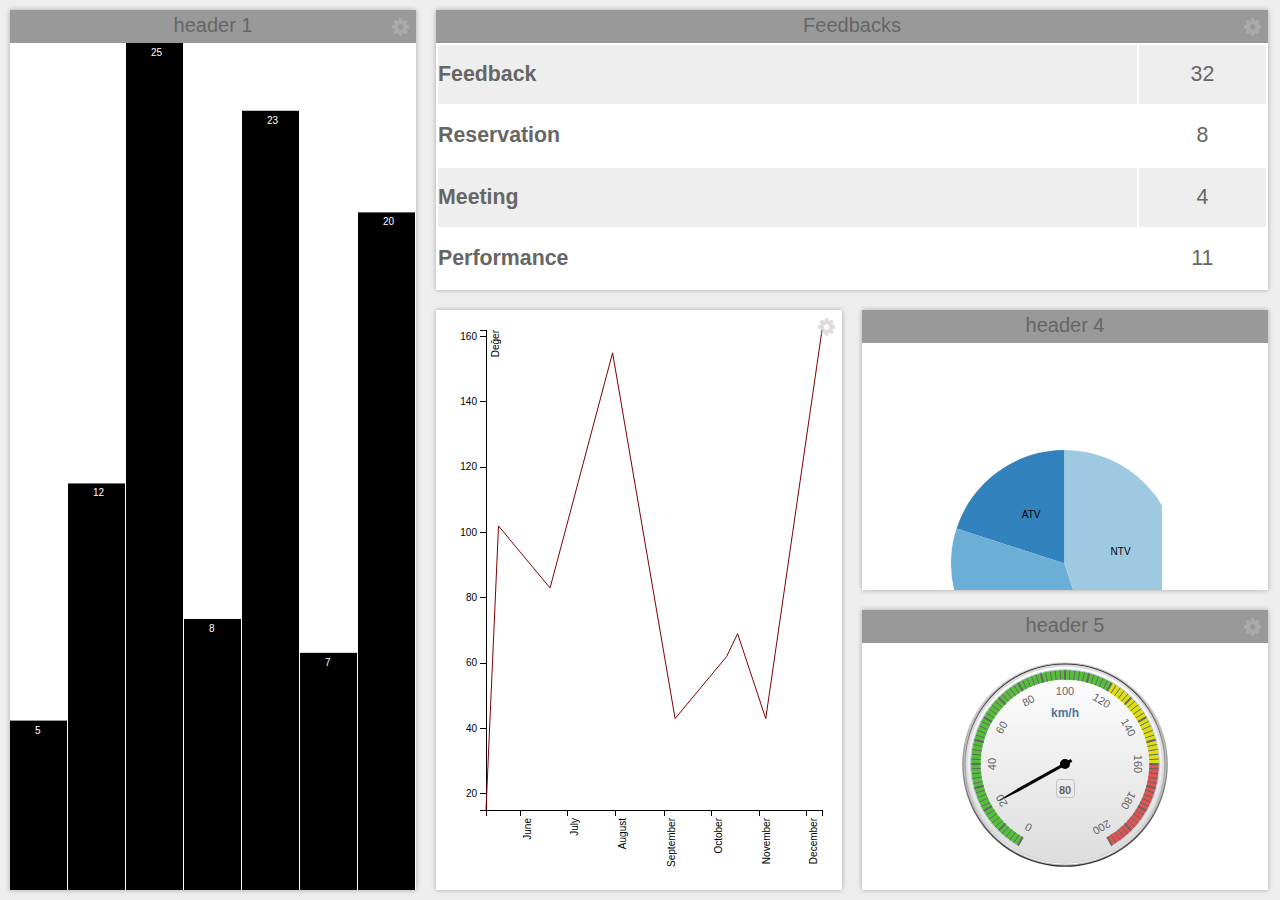
==== test/index.html @ 5748b8eb "auto dimension feature added, highcharts added" ====
<!DOCTYPE html>
<html>
<head>
  <meta http-equiv="content-type" content="text/html; charset=UTF8">
  <title>Dashboard Test Page</title>
  <link rel="stylesheet" href="../lib/development/css/jquery.gridster.css">
  <link rel="stylesheet" href="../lib/development/css/style.css">
</head>
<body>
  <div class="dashboard-container"></div>
  <script src="../lib/development/jquery/jquery-1.10.2.js"></script>
  <script src="../lib/development/underscore/underscore.js"></script>
  <script src="../lib/development/gridster/jquery.gridster.with-extras.js"></script>
  <script src="../lib/development/d3/d3.v3.js"></script>
  <script src="../lib/development/highcharts/highcharts.src.js"></script>
  <script src="../lib/development/highcharts/highcharts-more.src.js"></script>
  <script src="widgets.js"></script>
  <script src="../src/mdashboard.js"></script>
  <script>
    var dashboard = new MDashboard().init();
    var dashboardCollection = dashboard.createCollection(function(err, collection) {
        collection.add(widgets).render();
    });
  </script>
</body>
</html>
---- lib/development/css/style.css ----
@import "../font-awesome-4.0.3/css/font-awesome.min.css";

/* =============================================================================
   NORMALIZATION
========================================================================== */

* {
  margin: 0;
  padding: 0;
}

article, aside, details, figcaption, figure, footer, header, hgroup, nav, section {
  display: block;
}

[hidden] {
  display: none;
}

ul, ol {
  list-style: none;
}

/* =============================================================================
   COMMONS
========================================================================== */

* {
  -moz-box-sizing: border-box;
  -webkit-box-sizing: border-box;
  box-sizing: border-box;
}

body {
  background-color: #EEEEEE;
  font-family: 'Helvetica Neue', Arial, sans-serif;
  -webkit-font-smoothing: antialiased;
  font-size: x-small;
  color: #666666;
  width: 100%;
  height: 100%;
}

a {
  color: #004756;
  text-decoration: underline;
  font-weight: bold;
}

/* Gridster styles */
.gridster {
  /*width: 960px;*/
  margin: 0 auto;
}

.gridster .gs-w {
  background: #FFF;
  cursor: pointer;
  -webkit-box-shadow: 0 0 5px rgba(0, 0, 0, 0.3);
  box-shadow: 0 0 5px rgba(0, 0, 0, 0.3);
}

.gridster .player {
  -webkit-box-shadow: 3px 3px 5px rgba(0, 0, 0, 0.3);
  box-shadow: 3px 3px 5px rgba(0, 0, 0, 0.3);
}

.gridster .preview-holder {
  border: none !important;
  border-radius: 0 !important;
  background: rgba(255, 255, 255, .2) !important;
}

.gridster li header {
  background: #999;
  display: block;
  font-size: 20px;
  line-height: normal;
  padding: 4px 0 6px;
  margin: 0;
  cursor: move;
  text-align: center;
}

.mr025 {
  margin-right: .25em
}

.mr05 {
  margin-right: .5em
}

.mt025 {
  margin-top: .25em
}

.mdashboard-settings-icon {
  color: #BBB;
  position: absolute;
  right: 7px;
  top: 7px;
  z-index: 1000;
  opacity: .5;
}

.mdashboard-settings-icon:hover {
  color: #333;
  opacity: 1;
}

.mwidget-content {
  display: block;
  width: 100%;
  height: 100%;
  position: relative;
  padding: 0;
}

.gridster li {
  overflow: hidden;
}

.clearfix:after {
  content: " "; /* Older browser do not support empty content */
  visibility: hidden;
  display: block;
  height: 0;
  clear: both;
}

.chart {
  position: absolute;
  left: 0;
  bottom: 0;
}
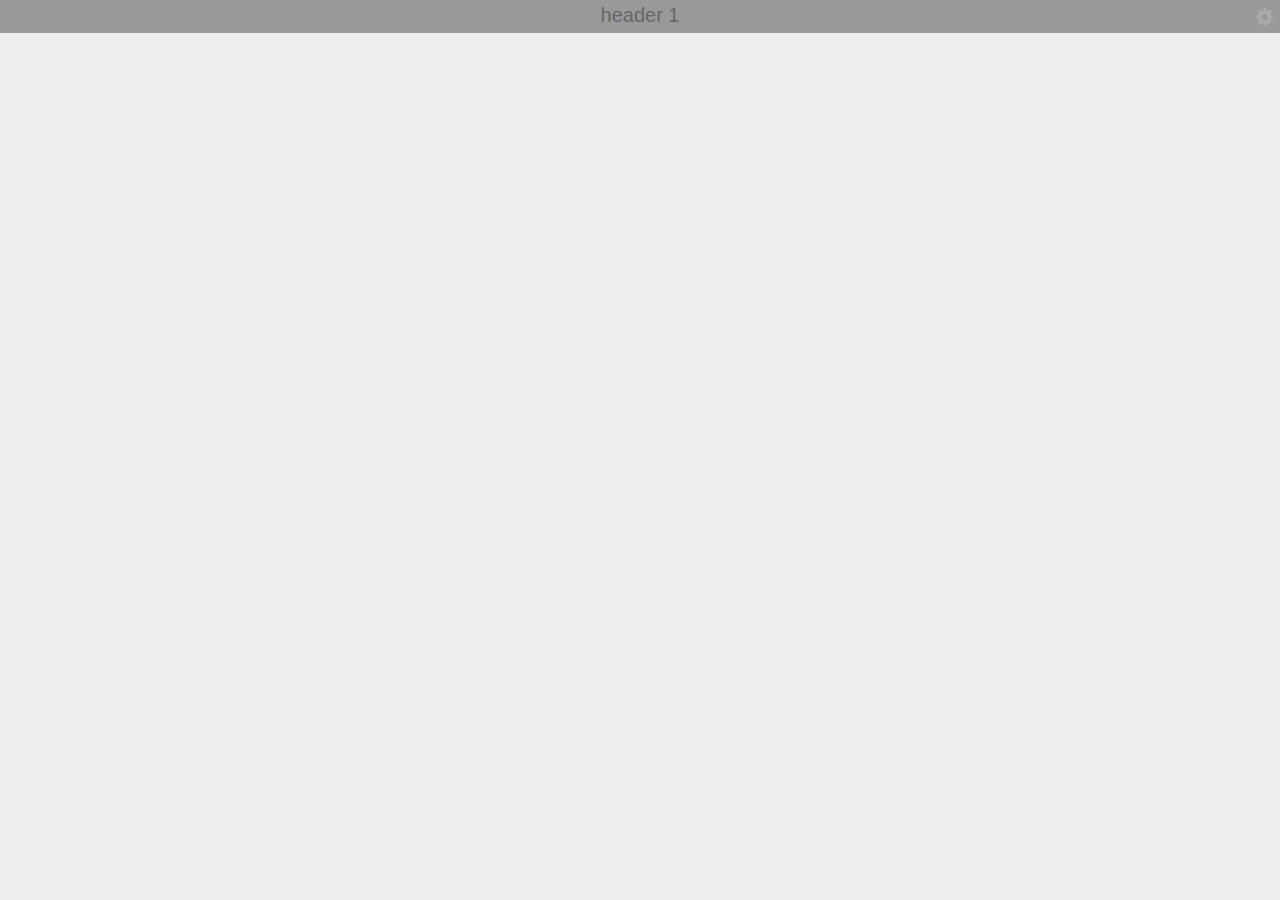
==== commit 65033bbc: "MService improved, dynamic data services testing" ====
--- a/test/index.html
+++ b/test/index.html
@@ -1,7 +1,7 @@
 <!DOCTYPE html>
 <html>
 <head>
-  <meta http-equiv="content-type" content="text/html; charset=UTF8">
+  <meta charset="utf-8">
   <title>Dashboard Test Page</title>
   <link rel="stylesheet" href="../lib/development/css/jquery.gridster.css">
   <link rel="stylesheet" href="../lib/development/css/style.css">
@@ -11,11 +11,13 @@
   <script src="../lib/development/jquery/jquery-1.10.2.js"></script>
   <script src="../lib/development/underscore/underscore.js"></script>
   <script src="../lib/development/gridster/jquery.gridster.with-extras.js"></script>
-  <script src="../lib/development/d3/d3.v3.js"></script>
+  <script src="../lib/development/async/async.js"></script>
+  <script src="../lib/development/picomodal/picoModal.js"></script>
+  <script charset="utf-8" src="../lib/development/d3/d3.v3.js"></script>
   <script src="../lib/development/highcharts/highcharts.src.js"></script>
   <script src="../lib/development/highcharts/highcharts-more.src.js"></script>
+  <script src="../src/mdashboard.js"></script>
   <script src="widgets.js"></script>
-  <script src="../src/mdashboard.js"></script>
   <script>
     var dashboard = new MDashboard().init();
     var dashboardCollection = dashboard.createCollection(function(err, collection) {
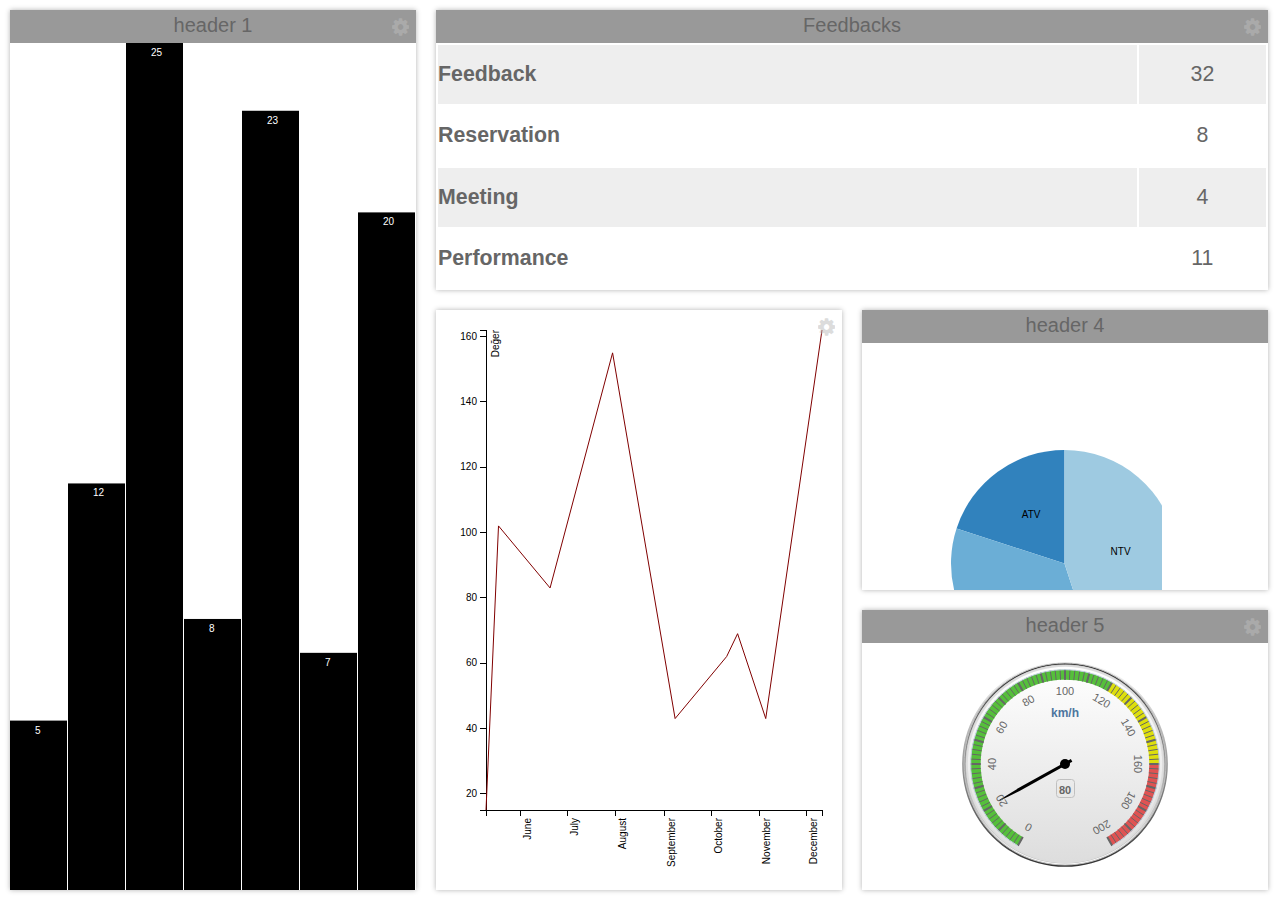
==== commit 4ed5d3fe: "css revised" ====
--- a/test/index.html
+++ b/test/index.html
@@ -4,7 +4,8 @@
   <meta charset="utf-8">
   <title>Dashboard Test Page</title>
   <link rel="stylesheet" href="../lib/development/css/jquery.gridster.css">
-  <link rel="stylesheet" href="../lib/development/css/style.css">
+  <link rel="stylesheet" href="../lib/development/css/mdashboard.css">
+  <link rel="stylesheet" href="../lib/development/font-awesome-4.0.3/css/font-awesome.min.css">
 </head>
 <body>
   <div class="dashboard-container"></div>
--- a/lib/development/css/mdashboard.css
+++ b/lib/development/css/mdashboard.css
@@ -0,0 +1,107 @@
+
+* {
+  margin: 0;
+  padding: 0;
+}
+
+article, aside, details, figcaption, figure, footer, header, hgroup, nav, section {
+  display: block;
+}
+
+[hidden] {
+  display: none;
+}
+
+.gridster {
+  margin: 0 auto;
+  font-family: 'Helvetica Neue', Arial, sans-serif;
+  -webkit-font-smoothing: antialiased;
+  font-size: x-small;
+  color: #666666;
+  -moz-box-sizing: border-box;
+  -webkit-box-sizing: border-box;
+  box-sizing: border-box;
+}
+
+.gridster a {
+  color: #004756;
+  text-decoration: underline;
+  font-weight: bold;
+}
+
+.gridster ul, .gridster ol {
+  list-style: none;
+}
+
+.gridster .gs-w {
+  background: #FFF;
+  cursor: pointer;
+  -webkit-box-shadow: 0 0 5px rgba(0, 0, 0, 0.3);
+  box-shadow: 0 0 5px rgba(0, 0, 0, 0.3);
+}
+
+.gridster .player {
+  -webkit-box-shadow: 3px 3px 5px rgba(0, 0, 0, 0.3);
+  box-shadow: 3px 3px 5px rgba(0, 0, 0, 0.3);
+}
+
+.gridster .preview-holder {
+  border: none !important;
+  border-radius: 0 !important;
+  background: rgba(255, 255, 255, .2) !important;
+}
+
+.gridster li header {
+  background: #999;
+  display: block;
+  font-size: 20px;
+  line-height: normal;
+  padding: 4px 0 6px;
+  margin: 0;
+  cursor: move;
+  text-align: center;
+}
+
+.mr025 {
+  margin-right: .25em
+}
+
+.mr05 {
+  margin-right: .5em
+}
+
+.mt025 {
+  margin-top: .25em
+}
+
+.mdashboard-settings-icon {
+  color: #BBB;
+  position: absolute;
+  right: 7px;
+  top: 7px;
+  z-index: 1000;
+  opacity: .5;
+}
+
+.mdashboard-settings-icon:hover {
+  color: #333;
+  opacity: 1;
+}
+
+.mwidget-content {
+  display: block;
+  width: 100%;
+  height: 100%;
+  position: relative;
+  padding: 0;
+}
+
+.gridster li {
+  overflow: hidden;
+}
+
+.chart {
+  position: absolute;
+  left: 0;
+  bottom: 0;
+}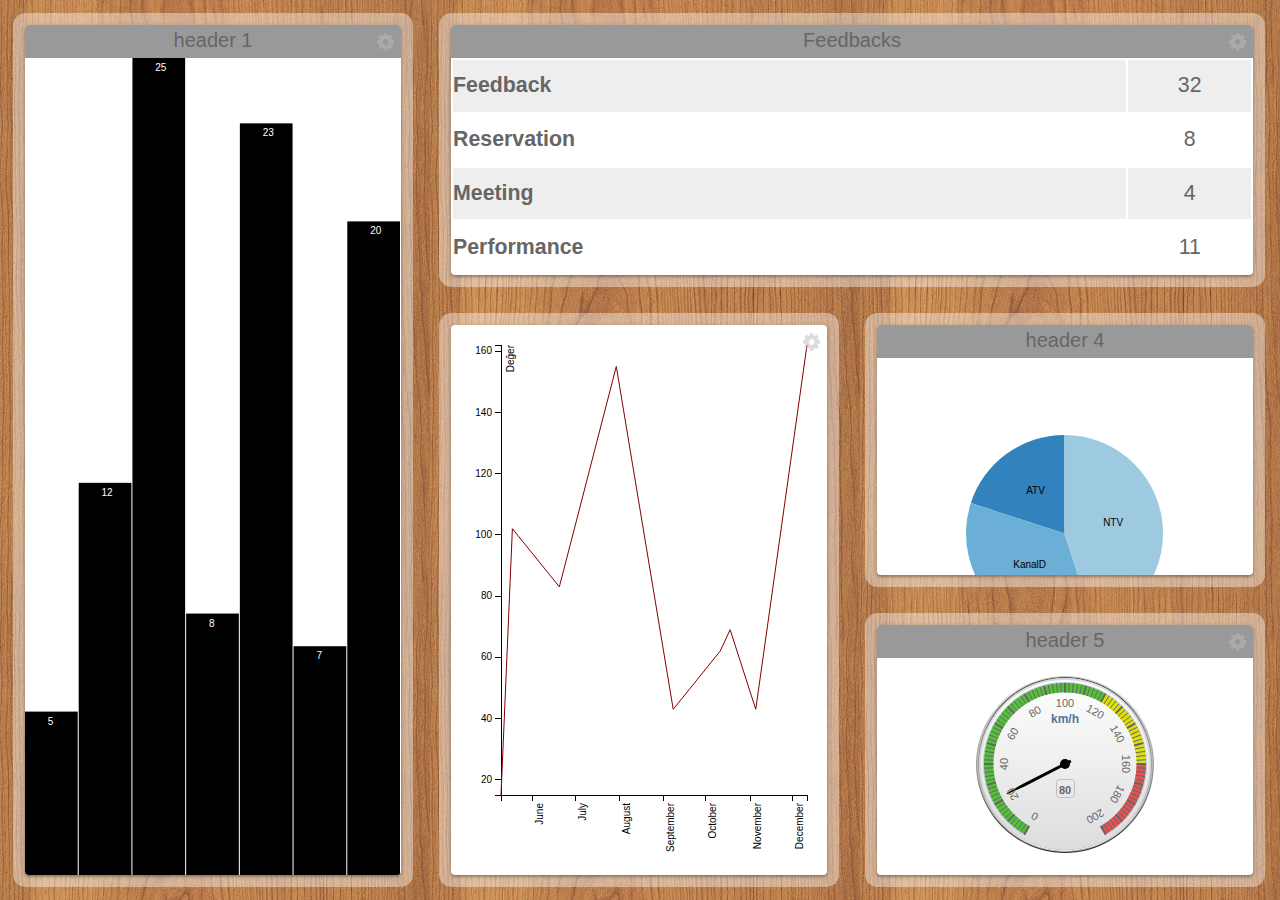
==== commit c874fcc3: "background changed, modal popup prepared" ====
--- a/test/index.html
+++ b/test/index.html
@@ -3,21 +3,31 @@
 <head>
   <meta charset="utf-8">
   <title>Dashboard Test Page</title>
-  <link rel="stylesheet" href="../lib/development/css/jquery.gridster.css">
-  <link rel="stylesheet" href="../lib/development/css/mdashboard.css">
+  <link rel="stylesheet" href="../lib/development/gridster/jquery.gridster.css">
   <link rel="stylesheet" href="../lib/development/font-awesome-4.0.3/css/font-awesome.min.css">
+  <link rel="stylesheet" href="../lib/development/boxer/jquery.fs.boxer.css">
+  <link rel="stylesheet" href="../lib/development/easy-responsive-tabs/easy-responsive-tabs.css">
+  <link rel="stylesheet" href="../src/css/mdashboard.css">
 </head>
 <body>
   <div class="dashboard-container"></div>
+
+  <!-- core libraries begin -->
   <script src="../lib/development/jquery/jquery-1.10.2.js"></script>
   <script src="../lib/development/underscore/underscore.js"></script>
   <script src="../lib/development/gridster/jquery.gridster.with-extras.js"></script>
-  <script src="../lib/development/async/async.js"></script>
-  <script src="../lib/development/picomodal/picoModal.js"></script>
+  <script src="../lib/development/boxer/jquery.fs.boxer.js"></script>
+  <script src="../lib/development/easy-responsive-tabs/easyResponsiveTabs.js"></script>
+  <script src="../src/mdashboard.js"></script>
+  <!-- core libraries end -->
+
+  <!-- chart libraries begin -->
   <script charset="utf-8" src="../lib/development/d3/d3.v3.js"></script>
   <script src="../lib/development/highcharts/highcharts.src.js"></script>
   <script src="../lib/development/highcharts/highcharts-more.src.js"></script>
-  <script src="../src/mdashboard.js"></script>
+  <!-- chart libraries end -->
+
+  <!-- site specific scripts begin -->
   <script src="widgets.js"></script>
   <script>
     var dashboard = new MDashboard().init();
@@ -25,5 +35,6 @@
         collection.add(widgets).render();
     });
   </script>
+  <!-- site specific scripts end -->
 </body>
 </html>--- a/lib/development/easy-responsive-tabs/easy-responsive-tabs.css
+++ b/lib/development/easy-responsive-tabs/easy-responsive-tabs.css
@@ -0,0 +1,189 @@
+﻿body {
+    margin: 0px;
+    padding: 0px;
+    background: #f5f5f5;
+    font-family: 'Segoe UI';
+}
+ul.resp-tabs-list, p {
+    margin: 0px;
+    padding: 0px;
+}
+
+.resp-tabs-list li {
+    font-weight: 600;
+    font-size: 13px;
+    display: inline-block;
+    padding: 13px 15px;
+    margin: 0;
+    list-style: none;
+    cursor: pointer;
+    float: left;
+}
+
+.resp-tabs-container {
+    padding: 0px;
+    background-color: #fff;
+    clear: left;
+}
+
+h2.resp-accordion {
+    cursor: pointer;
+    padding: 5px;
+    display: none;
+}
+
+.resp-tab-content {
+    display: none;
+    padding: 15px;
+}
+
+.resp-tab-active {
+    border: 1px solid #c1c1c1;
+    border-bottom: none;
+    margin-bottom: -1px !important;
+    padding: 12px 14px 14px 14px !important;
+}
+
+.resp-tab-active {
+    border-bottom: none;
+    background-color: #fff;
+}
+
+.resp-content-active, .resp-accordion-active {
+    display: block;
+}
+
+.resp-tab-content {
+    border: 1px solid #c1c1c1;
+}
+
+h2.resp-accordion {
+    font-size: 13px;
+    border: 1px solid #c1c1c1;
+    border-top: 0px solid #c1c1c1;
+    margin: 0px;
+    padding: 10px 15px;
+}
+
+h2.resp-tab-active {
+    border-bottom: 0px solid #c1c1c1 !important;
+    margin-bottom: 0px !important;
+    padding: 10px 15px !important;
+}
+
+h2.resp-tab-title:last-child {
+    border-bottom: 12px solid #c1c1c1 !important;
+    background: blue;
+}
+/*-----------Vertical tabs-----------*/
+.resp-vtabs ul.resp-tabs-list {
+    float: left;
+    width: 30%;
+}
+
+.resp-vtabs .resp-tabs-list li {
+    display: block;
+    padding: 15px 15px !important;
+    margin: 0;
+    cursor: pointer;
+    float: none;
+}
+
+.resp-vtabs .resp-tabs-container {
+    padding: 0px;
+    background-color: #fff;
+    border: 1px solid #c1c1c1;
+    float: left;
+    width: 68%;
+    min-height: 250px;
+    /*border-radius: 4px;*/
+    clear: none;
+}
+
+.resp-vtabs .resp-tab-content {
+    border: none;
+}
+
+.resp-vtabs li.resp-tab-active {
+    border: 1px solid #c1c1c1;
+    border-right: none;
+    background-color: #fff;
+    position: relative;
+    z-index: 1;
+    margin-right: -1px !important;
+    padding: 14px 15px 15px 14px !important;
+}
+
+.resp-arrow {
+    width: 0;
+    height: 0;
+    float: right;
+    margin-top: 3px;
+    border-left: 6px solid transparent;
+    border-right: 6px solid transparent;
+    border-top: 12px solid #c1c1c1;
+}
+
+h2.resp-tab-active span.resp-arrow {
+    border: none;
+    border-left: 6px solid transparent;
+    border-right: 6px solid transparent;
+    border-bottom: 12px solid #9B9797;
+}
+
+/*-----------Accordion styles-----------*/
+h2.resp-tab-active {
+    background: #DBDBDB !important;
+}
+.resp-easy-accordion  h2.resp-accordion {
+        display: block;
+}
+.resp-easy-accordion .resp-tab-content {
+    border: 1px solid #c1c1c1;
+}
+
+.resp-easy-accordion .resp-tab-content:last-child {
+    border-bottom: 1px solid #c1c1c1 !important;
+}
+
+.resp-jfit {
+    width: 100%;
+    margin: 0px;
+}
+
+.resp-tab-content-active {
+    display: block;
+}
+
+h2.resp-accordion:first-child {
+    border-top: 1px solid #c1c1c1 !important;
+}
+
+/*Here your can change the breakpoint to set the accordion, when screen resolution changed*/
+@media only screen and (max-width: 768px) {
+    ul.resp-tabs-list {
+        display: none;
+    }
+
+    h2.resp-accordion {
+        display: block;
+    }
+
+    .resp-vtabs .resp-tab-content {
+        border: 1px solid #C1C1C1;
+    }
+
+    .resp-vtabs .resp-tabs-container {
+        border: none;
+        float: none;
+        width: 100%;
+        min-height: initial;
+        clear: none;
+    }
+    .resp-accordion-closed {
+        display:none !important;
+    }
+    .resp-vtabs .resp-tab-content:last-child {
+        border-bottom: 1px solid #c1c1c1 !important;
+    }
+}
--- a/src/css/mdashboard.css
+++ b/src/css/mdashboard.css
@@ -0,0 +1,162 @@
+
+* {
+  margin: 0;
+  padding: 0;
+}
+
+article, aside, details, figcaption, figure, footer, header, hgroup, nav, section {
+  display: block;
+}
+
+body {
+  background: #e1c192 url(images/wood-005.png);
+}
+
+[hidden] {
+  display: none;
+}
+
+.gridster {
+  margin: 0 auto;
+  font-family: 'Helvetica Neue', Arial, sans-serif;
+  -webkit-font-smoothing: antialiased;
+  font-size: x-small;
+  color: #666666;
+  -moz-box-sizing: border-box;
+  -webkit-box-sizing: border-box;
+  box-sizing: border-box;
+}
+
+.gridster a {
+  color: #004756;
+  text-decoration: underline;
+  font-weight: bold;
+}
+
+.gridster ul, .gridster ol {
+  list-style: none;
+}
+
+.gridster .gs-w {
+  background: #FFF;
+  cursor: pointer;
+  /*-webkit-box-shadow: 0 0 5px rgba(0, 0, 0, 0.3);
+  box-shadow: 0 0 5px rgba(0, 0, 0, 0.3);*/
+  border-radius: 4px;
+  box-shadow: 0 2px 2px rgba(0,0,0,0.2), 0 1px 5px rgba(0,0,0,0.2), 0 0 0 12px rgba(255,255,255,0.4);
+}
+
+.gridster .player {
+  /*-webkit-box-shadow: 3px 3px 5p/x rgba(0, 0, 0, 0.3);
+  box-shadow: 3px 3px 5px rgba(0, 0, 0, 0.3);*/
+}
+
+.gridster .preview-holder {
+  border: none !important;
+  border-radius: 0 !important;
+  background: rgba(255, 255, 255, .2) !important;
+}
+
+.gridster li header {
+  background: #999;
+  display: block;
+  font-size: 20px;
+  line-height: normal;
+  padding: 4px 0 6px;
+  margin: 0;
+  cursor: move;
+  text-align: center;
+}
+
+.mr025 {
+  margin-right: .25em
+}
+
+.mr05 {
+  margin-right: .5em
+}
+
+.mt025 {
+  margin-top: .25em
+}
+
+.mdashboard-settings-icon {
+  color: #BBB;
+  position: absolute;
+  right: 7px;
+  top: 7px;
+  z-index: 1000;
+  opacity: .5;
+}
+
+.mdashboard-settings-icon:hover {
+  color: #333;
+  opacity: 1;
+}
+
+.mwidget-content {
+  display: block;
+  width: 100%;
+  height: 100%;
+  position: relative;
+  padding: 0;
+}
+
+.gridster li {
+  overflow: hidden;
+}
+
+.chart {
+  position: absolute;
+  left: 0;
+  bottom: 0;
+}
+
+.loading:after {
+	border-width: 0 3px 0 0;
+	border-style: solid;
+	border-color: rgba(0, 0, 0, .5);
+	border-radius: 50%;
+	display: block;
+	height: 50px;
+	left: 50%;
+	margin: -25px 0 0 -25px;
+	position: absolute;
+	top: 50%;
+	width: 50px;
+
+	content: "";
+
+	animation: spin 1s infinite linear;
+	-webkit-animation: spin 1s infinite linear;
+}
+@keyframes spin {
+	from { transform: rotate(0deg); }
+	to { transform: rotate(360deg); }
+}
+@-webkit-keyframes spin {
+	from { -webkit-transform: rotate(0deg); }
+	to { -webkit-transform: rotate(360deg); }
+}
+
+.settings-table {
+  border-spacing: 10px;
+  border-collapse: separate;
+}
+
+.settings {
+  width: 550px;
+  height: 700px;
+}
+
+#boxer, .resp-vtabs {
+  background-color: #eeeeee;
+}
+
+#boxer.inline {
+  padding: 15px;
+}
+
+.resp-vtabs {
+  border-radius: 0;
+}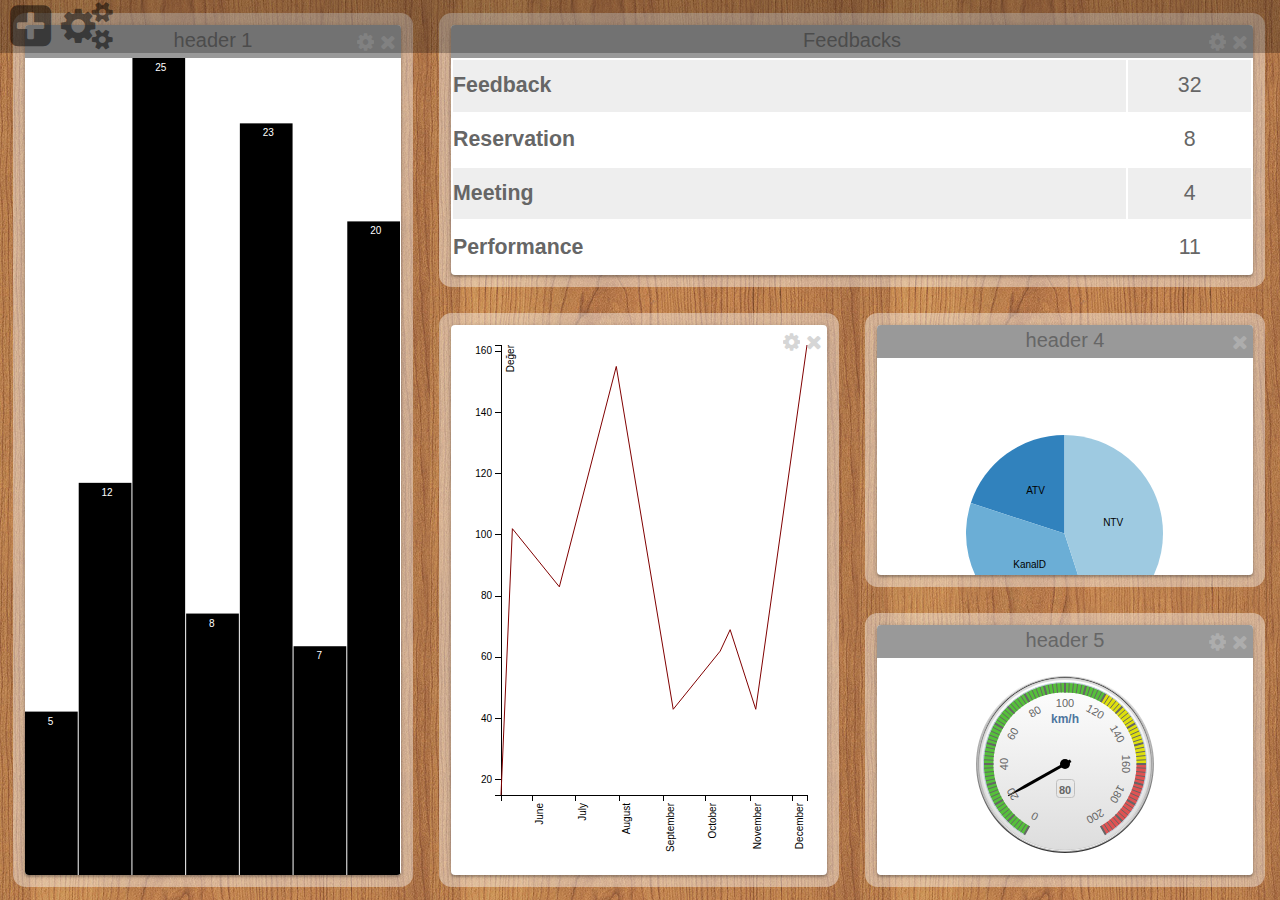
==== commit 58758e85: "management dialog added, swiper added" ====
--- a/test/index.html
+++ b/test/index.html
@@ -6,6 +6,7 @@
   <link rel="stylesheet" href="../lib/development/gridster/jquery.gridster.css">
   <link rel="stylesheet" href="../lib/development/font-awesome-4.0.3/css/font-awesome.min.css">
   <link rel="stylesheet" href="../lib/development/boxer/jquery.fs.boxer.css">
+  <link rel="stylesheet" href="../lib/development/swiper/idangerous.swiper.css">
   <link rel="stylesheet" href="../lib/development/easy-responsive-tabs/easy-responsive-tabs.css">
   <link rel="stylesheet" href="../src/css/mdashboard.css">
 </head>
@@ -17,6 +18,7 @@
   <script src="../lib/development/underscore/underscore.js"></script>
   <script src="../lib/development/gridster/jquery.gridster.with-extras.js"></script>
   <script src="../lib/development/boxer/jquery.fs.boxer.js"></script>
+  <script src="../lib/development/swiper/idangerous.swiper.js"></script>
   <script src="../lib/development/easy-responsive-tabs/easyResponsiveTabs.js"></script>
   <script src="../src/mdashboard.js"></script>
   <!-- core libraries end -->
--- a/lib/development/easy-responsive-tabs/easy-responsive-tabs.css
+++ b/lib/development/easy-responsive-tabs/easy-responsive-tabs.css
@@ -78,7 +78,7 @@
 /*-----------Vertical tabs-----------*/
 .resp-vtabs ul.resp-tabs-list {
     float: left;
-    width: 30%;
+    width: 15%;
 }
 
 .resp-vtabs .resp-tabs-list li {
--- a/src/css/mdashboard.css
+++ b/src/css/mdashboard.css
@@ -1,20 +1,17 @@
 
-* {
-  margin: 0;
-  padding: 0;
-}
-
-article, aside, details, figcaption, figure, footer, header, hgroup, nav, section {
-  display: block;
-}
-
-body {
-  background: #e1c192 url(images/wood-005.png);
-}
-
-[hidden] {
-  display: none;
-}
+@import url(http://fonts.googleapis.com/css?family=Ubuntu:400,700|Oxygen:400,700|Open+Sans:400,700|Marmelad|Varela&subset=latin,latin-ext);
+/*
+Google Fonts
+http://www.google.com/fonts#UsePlace:use/Collection:Ubuntu:400,700|Oxygen:400,700|Open+Sans:400,700|Marmelad|Varela
+
+font-family: 'Ubuntu', sans-serif;
+font-family: 'Oxygen', sans-serif;
+font-family: 'Open Sans', sans-serif;
+font-family: 'Marmelad', sans-serif;
+font-family: 'Varela', sans-serif;
+*/
+
+/* Gridster */
 
 .gridster {
   margin: 0 auto;
@@ -68,6 +65,50 @@
   text-align: center;
 }
 
+.gridster li {
+  overflow: hidden;
+}
+
+/* MDashboard */
+
+.clearfix:after {
+    content: ".";
+    display: block;
+    clear: both;
+    visibility: hidden;
+    line-height: 0;
+    height: 0;
+}
+
+.clearfix {
+    display: inline-block;
+}
+
+html[xmlns] .clearfix {
+    display: block;
+}
+
+* html .clearfix {
+    height: 1%;
+}
+
+* {
+  margin: 0;
+  padding: 0;
+}
+
+article, aside, details, figcaption, figure, footer, header, hgroup, nav, section {
+  display: block;
+}
+
+body {
+  background: #e1c192 url(images/wood-005.png);
+}
+
+[hidden] {
+  display: none;
+}
+
 .mr025 {
   margin-right: .25em
 }
@@ -80,18 +121,87 @@
   margin-top: .25em
 }
 
-.mdashboard-settings-icon {
+.mdashboard-container {
+  position: relative;
+}
+
+.mwidget-icon {
   color: #BBB;
   position: absolute;
-  right: 7px;
+  z-index: 10;
+  opacity: .6;
+}
+
+.icon-close {
+  right: 5px;
   top: 7px;
-  z-index: 1000;
-  opacity: .5;
-}
-
-.mdashboard-settings-icon:hover {
+}
+
+.icon-settings {
+  right: 27px;
+  top: 7px;
+}
+
+.icon-settings:hover {
+  -webkit-animation: spin 2s infinite linear;
+  -moz-animation: spin 2s infinite linear;
+  -o-animation: spin 2s infinite linear;
+  animation: spin 2s infinite linear;
+}
+
+.mwidget-icon:hover {
   color: #333;
   opacity: 1;
+}
+
+.mdashboard-toolbar .btn {
+  display: block;
+  border-radius: 4px;
+  text-align: center;
+  text-decoration: none;
+  font-weight: bold;
+
+  -moz-box-sizing: border-box;
+  -webkit-box-sizing: border-box;
+  box-sizing: border-box;
+  cursor: pointer;
+  border: none;
+  margin: 3px 0 0 10px;
+}
+
+.mdashboard-toolbar {
+  position: absolute;
+  left: 0;
+  top: 0;
+  margin: 0;
+  padding: 0;
+  display: block;
+  height: 53px;
+  /*padding: 5px 0 0 5px;*/
+  width: 100%;
+  background-color: rgba(0,0,0,0.25);
+  z-index: 3;
+
+  -moz-transition: margin .25s;
+  -webkit-transition: margin .25s;
+  -o-transition: margin .25s;
+  transition: margin .25s;
+}
+
+.mdashboard-toolbar-list li {
+  display: inline-block;
+}
+
+.toolbar-collapse {
+  margin-top: -40px;
+}
+
+.mdashboard-toolbar .btn {
+  color: rgba(0,0,0,0.5);
+}
+
+.mdashboard-toolbar .btn:hover {
+  color: rgba(0,0,0,1);
 }
 
 .mwidget-content {
@@ -100,10 +210,6 @@
   height: 100%;
   position: relative;
   padding: 0;
-}
-
-.gridster li {
-  overflow: hidden;
 }
 
 .chart {
@@ -138,25 +244,58 @@
 	from { -webkit-transform: rotate(0deg); }
 	to { -webkit-transform: rotate(360deg); }
 }
-
+/*
 .settings-table {
   border-spacing: 10px;
   border-collapse: separate;
 }
-
-.settings {
-  width: 550px;
-  height: 700px;
+*/
+.dialog {
+  width: 750px;
+  height: 600px;
+  overflow: auto;
+  padding: .5em;
+  font-family: 'Ubuntu', sans-serif;
+}
+
+.dialog .dialog-header {
+  line-height: 65px;
+  vertical-align: middle;
+  margin: 1em;
+}
+
+.dialog .dialog-body {
+  width: 99%;
+  margin: 1em auto;
+  background-color: #F5F2EF;
+  height: 300px;
+  border-radius: 7px;
+}
+
+.swiper-container, .swiper-slide {
+  width: 64px;
+  height: 64px;
 }
 
 #boxer, .resp-vtabs {
-  background-color: #eeeeee;
+  /*background-color: rgba(243,243,232,0.7);*/
+  border: solid transparent 10px;
+  border-radius: 5px;
 }
 
 #boxer.inline {
-  padding: 15px;
+  padding: 5px;
+  border-radius: 5px;
 }
 
 .resp-vtabs {
   border-radius: 0;
+}
+
+.pull-left {
+  float:left
+}
+
+.pull-right {
+  float:right
 }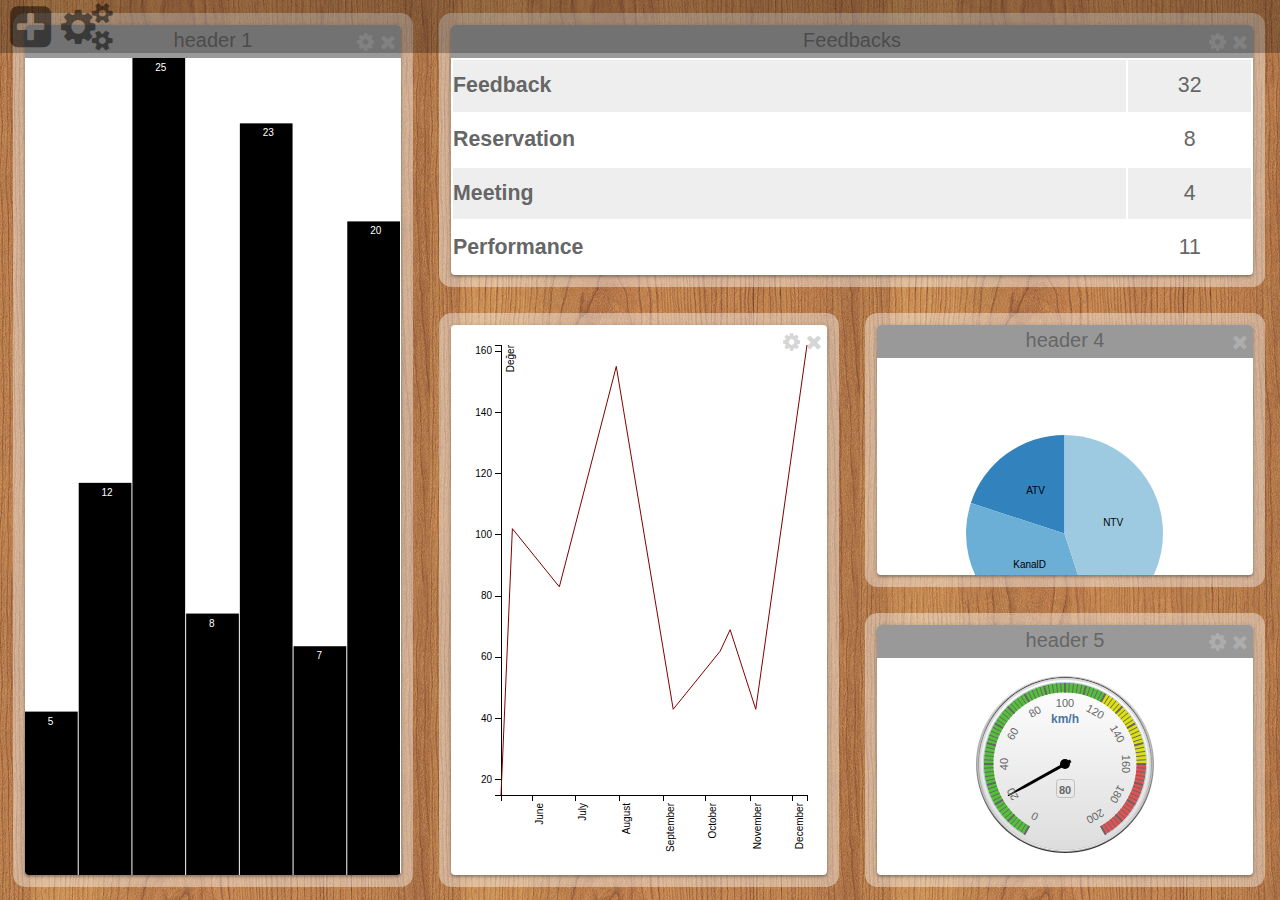
==== commit 2e17a917: "deserialization and loader" ====
--- a/test/index.html
+++ b/test/index.html
@@ -34,7 +34,12 @@
   <script>
     var dashboard = new MDashboard().init();
     var dashboardCollection = dashboard.createCollection(function(err, collection) {
+      if (collection.dashboard.isLoaded) {
+        var loadedWidgets = dashboard.collections[0].widgets;
+        collection.add(loadedWidgets).render();
+      } else {
         collection.add(widgets).render();
+      }
     });
   </script>
   <!-- site specific scripts end -->
--- a/src/css/mdashboard.css
+++ b/src/css/mdashboard.css
@@ -102,7 +102,7 @@
 }
 
 body {
-  background: #e1c192 url(images/wood-005.png);
+  background: #fff url(images/wood-005.png);
 }
 
 [hidden] {
@@ -113,12 +113,40 @@
   margin-right: .25em
 }
 
+.ml025 {
+  margin-left: .25em
+}
+
+.ml05 {
+  margin-left: .5em
+}
+
+.ml10 {
+  margin-left: 1em;
+}
+
 .mr05 {
   margin-right: .5em
 }
 
 .mt025 {
   margin-top: .25em
+}
+
+.mt05 {
+  margin-top: .5em
+}
+
+.mt075 {
+  margin-top: .75em
+}
+
+.mt10 {
+  margin-top: 1em
+}
+
+.m10 {
+  margin: 1em;
 }
 
 .mdashboard-container {
@@ -195,6 +223,35 @@
 .toolbar-collapse {
   margin-top: -40px;
 }
+
+.button {
+  color: #333;
+  background-color: #e5e5e5;
+
+  display: inline-block;
+  padding: .75em;
+  margin: .75em;
+  line-height: 170%;
+  font-size: 18px;
+  font-weight: normal;
+  text-align: center;
+  white-space: nowrap;
+  vertical-align: middle;
+  cursor: pointer;
+  background-image: none;
+  border-radius: 8px;
+
+  -webkit-user-select: none;
+  -moz-user-select: none;
+  -ms-user-select: none;
+  -o-user-select: none;
+  user-select: none;
+}
+
+.button:hover {
+  background-color: #ebebeb;
+}
+
 
 .mdashboard-toolbar .btn {
   color: rgba(0,0,0,0.5);
@@ -251,30 +308,68 @@
 }
 */
 .dialog {
-  width: 750px;
-  height: 600px;
-  overflow: auto;
+  width: 700px;
+  height: 625px;
+  overflow: hidden;
   padding: .5em;
+  /*background-color: #e1c192;*/
   font-family: 'Ubuntu', sans-serif;
 }
 
+.passive-dialog {
+  background-color: #fff;
+  opacity: .25;
+}
+
 .dialog .dialog-header {
+  display: block;
   line-height: 65px;
   vertical-align: middle;
   margin: 1em;
 }
 
 .dialog .dialog-body {
-  width: 99%;
-  margin: 1em auto;
+  width: 650px;
   background-color: #F5F2EF;
-  height: 300px;
   border-radius: 7px;
-}
-
-.swiper-container, .swiper-slide {
-  width: 64px;
-  height: 64px;
+  /*height: 125px;
+  float:left;*/
+}
+
+.swiper-container {
+  display: inline-block;
+  width: 640px;
+  height: 125px;
+  color: #fff;
+  text-align: center;
+
+  position: relative;
+  overflow: hidden;
+  -webkit-backface-visibility: hidden;
+  -moz-backface-visibility: hidden;
+  -ms-backface-visibility: hidden;
+  -o-backface-visibility: hidden;
+  backface-visibility: hidden;
+  z-index: 1;
+}
+
+.swiper-slide {
+  font-size: 32px;
+  vertical-align: baseline;
+  color: #333333;
+  cursor: pointer;
+  width: 325px;
+  height: 125px;
+}
+
+.swiper-button {
+  line-height: 140px;
+  display: inline;
+  color: #ccc;
+}
+
+.swiper-button:hover {
+  color: #999;
 }
 
 #boxer, .resp-vtabs {
@@ -298,4 +393,113 @@
 
 .pull-right {
   float:right
+}
+
+.merlon-logo {
+  background: transparent url('images/merlon-logo-small.png') center no-repeat;
+}
+
+.module-container {
+  overflow: hidden;
+}
+
+.module-container .form {
+  display: block;
+  width: 100%;
+  font-size: 12pt;
+}
+
+.module-container .form-label {
+  width: 14%;
+  display: inline-block;
+  text-align: right;
+  font-weight: bold;
+}
+
+.module-container .form-break {
+  text-align: center;
+  display: inline-block;
+}
+
+.module-container .form-item {
+  width: 84%;
+  display: inline-block;
+  text-align: left;
+}
+
+.form-item input , .form-item textarea {
+  width: 400px;
+  border-radius: 4px;
+  padding: .35em;
+  background-color: #fff;
+  border: 1px solid #666;
+}
+
+#dialog-content-id {
+  padding: 0;
+  margin-top: 1em;
+  background-color: #F5F2EF;
+  border-radius: 7px;
+
+  -webkit-box-shadow: inset 0 0 5px -2px rgba(50, 50, 50, 0.3);
+  -moz-box-shadow:    inset 0 0 7px -2px rgba(50, 50, 50, 0.3);
+  box-shadow:         inset 0 0 7px -2px rgba(50, 50, 50, 0.3);
+}
+
+#dialog-inner-content {
+  width: 100%;
+  /*overflow: auto;*/
+}
+
+form.form, .form-row {
+  width: 100%;
+}
+
+.form-row div {
+  display: inline-block;
+  margin-bottom: .5em;
+}
+
+.item-uid {
+  color: #666;
+}
+
+.item-icons {
+  width: 90%;
+  height: 160px;
+  overflow-y: scroll;
+  overflow-x: hidden;
+  border-radius: 4px;
+  padding: .35em;
+  background-color: #fff;
+  border: 1px solid #666;
+}
+
+.item-icons li {
+  list-style: none;
+  float: left;
+  font-weight: normal;
+  line-height: 40px;
+  color: #333;
+  width: 40px;
+  height: 40px;
+  vertical-align: middle;
+  text-align: center;
+}
+
+.item-icons li.selected {
+  color: #FFF;
+  background-color: #900;
+  border-radius: 4px;
+}
+
+.item-icon:hover {
+  color: #000;
+  background-color: #CCC;
+  border-radius: 4px;
+  cursor: pointer;
+}
+
+.item-icon a, .item-icon a:visited {
+  color: inherit;
 }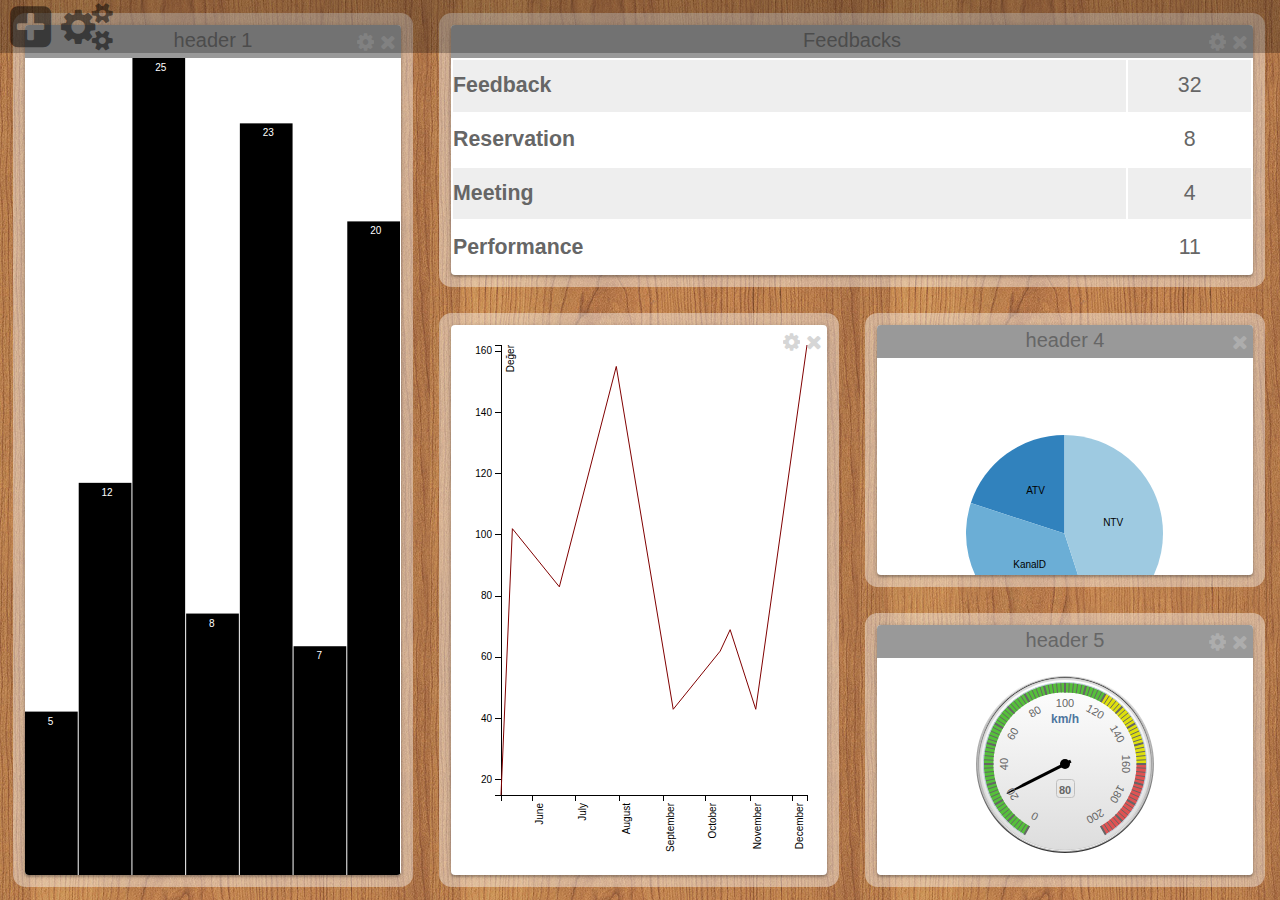
==== commit c125257c: "serialize/deserialize improved" ====
--- a/test/index.html
+++ b/test/index.html
@@ -33,14 +33,13 @@
   <script src="widgets.js"></script>
   <script>
     var dashboard = new MDashboard().init();
-    var dashboardCollection = dashboard.createCollection(function(err, collection) {
-      if (collection.dashboard.isLoaded) {
-        var loadedWidgets = dashboard.collections[0].widgets;
-        collection.add(loadedWidgets).render();
-      } else {
+    if (dashboard.isLoaded) {
+      dashboard.collections[0].invalidate().render();
+    } else {
+      dashboard.createCollection(function(err, collection) {
         collection.add(widgets).render();
-      }
-    });
+      });
+    }
   </script>
   <!-- site specific scripts end -->
 </body>
--- a/src/css/mdashboard.css
+++ b/src/css/mdashboard.css
@@ -117,6 +117,10 @@
   margin-left: .25em
 }
 
+.ml01 {
+  margin-left: .1em;
+}
+
 .ml05 {
   margin-left: .5em
 }
@@ -127,6 +131,10 @@
 
 .mr05 {
   margin-right: .5em
+}
+
+.mr01 {
+  margin-right: .1em;
 }
 
 .mt025 {
@@ -252,6 +260,11 @@
   background-color: #ebebeb;
 }
 
+.button .disable {
+  background-color: #f5f5f5;
+  color: #999;
+  opacity: .4;
+}
 
 .mdashboard-toolbar .btn {
   color: rgba(0,0,0,0.5);
@@ -314,6 +327,7 @@
   padding: .5em;
   /*background-color: #e1c192;*/
   font-family: 'Ubuntu', sans-serif;
+  text-align: left;
 }
 
 .passive-dialog {
@@ -338,10 +352,12 @@
 
 .swiper-container {
   display: inline-block;
-  width: 640px;
+  width: 610px;
   height: 125px;
   color: #fff;
   text-align: center;
+  background-color: #dcd9d6;;
+  border-radius: 6px;
 
   position: relative;
   overflow: hidden;
@@ -354,16 +370,21 @@
 }
 
 .swiper-slide {
-  font-size: 32px;
+  font-size: 24px;
   vertical-align: baseline;
   color: #333333;
   cursor: pointer;
-  width: 325px;
+  width: 305px;
   height: 125px;
 }
 
+.swiper-slide .selected {
+  color: #fff;
+  background-color: #600;
+}
+
 .swiper-button {
-  line-height: 140px;
+  line-height: 130px;
   display: inline;
   color: #ccc;
 }
